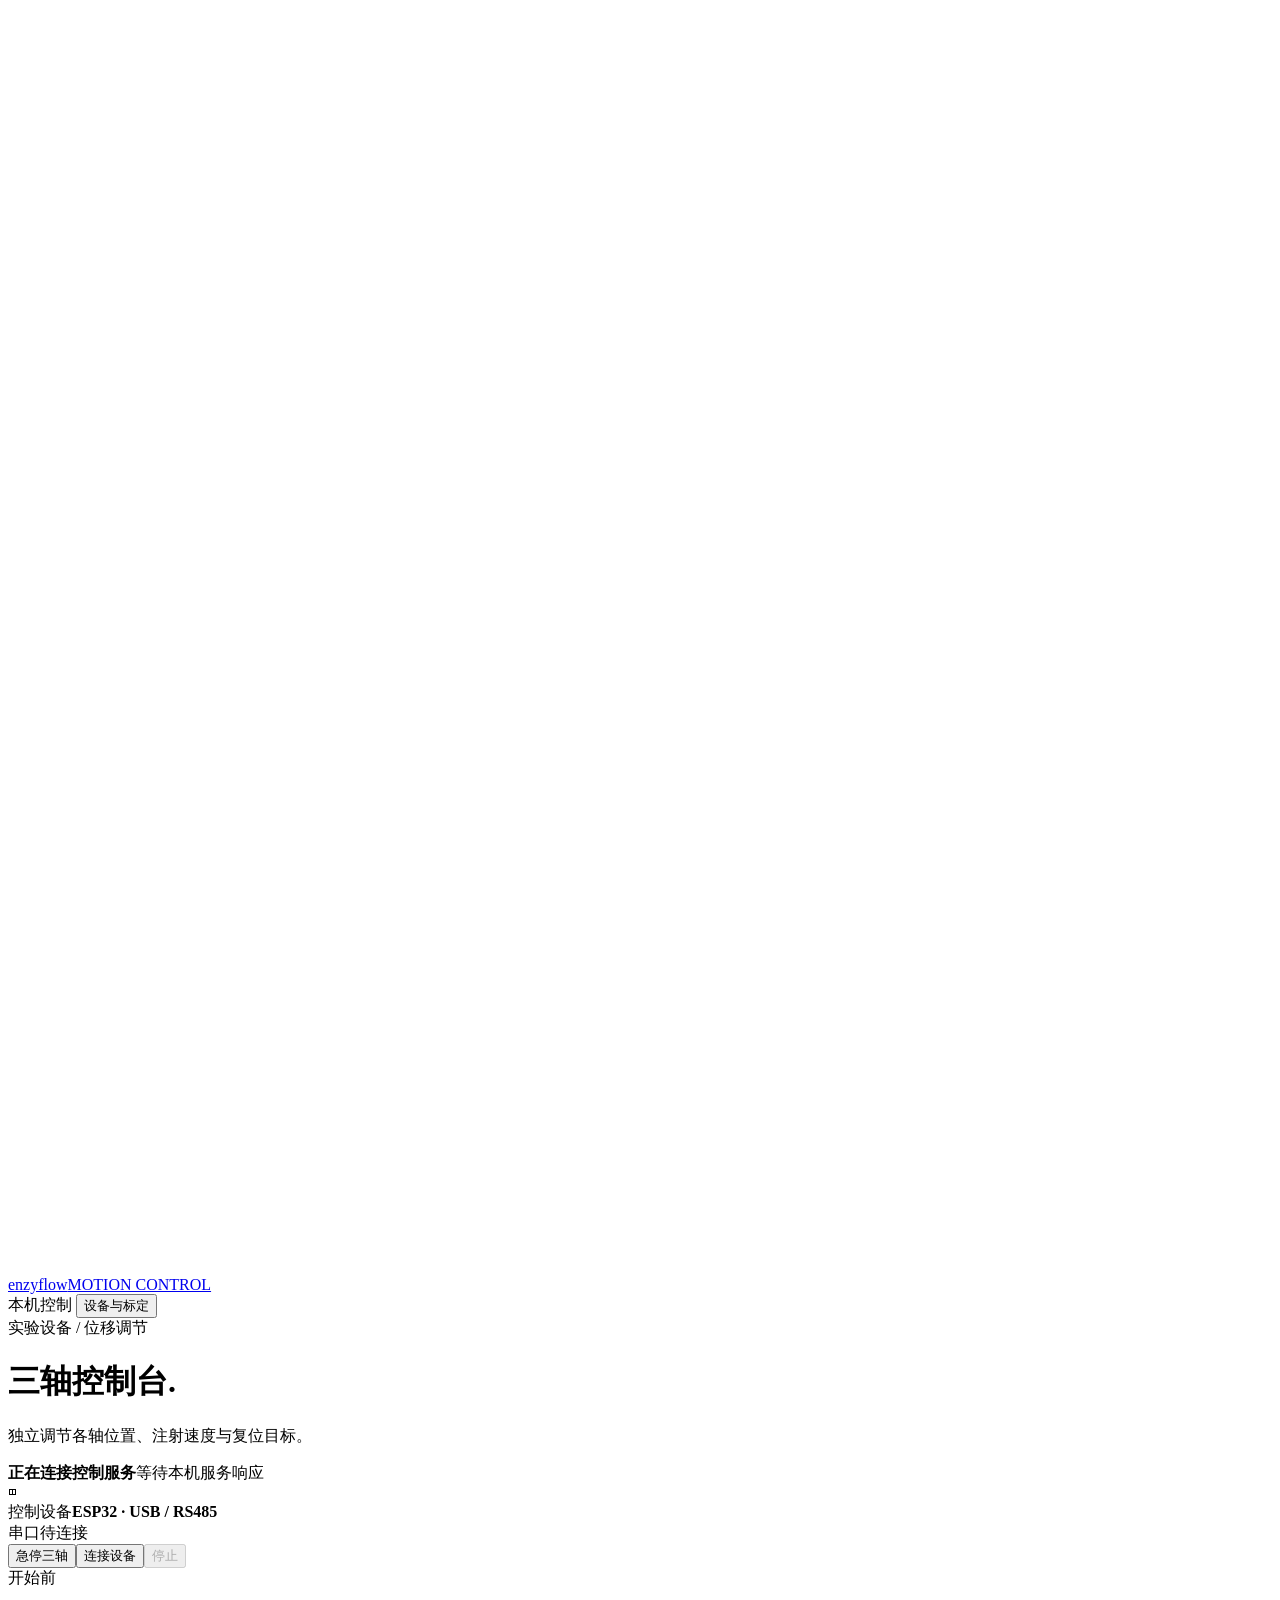
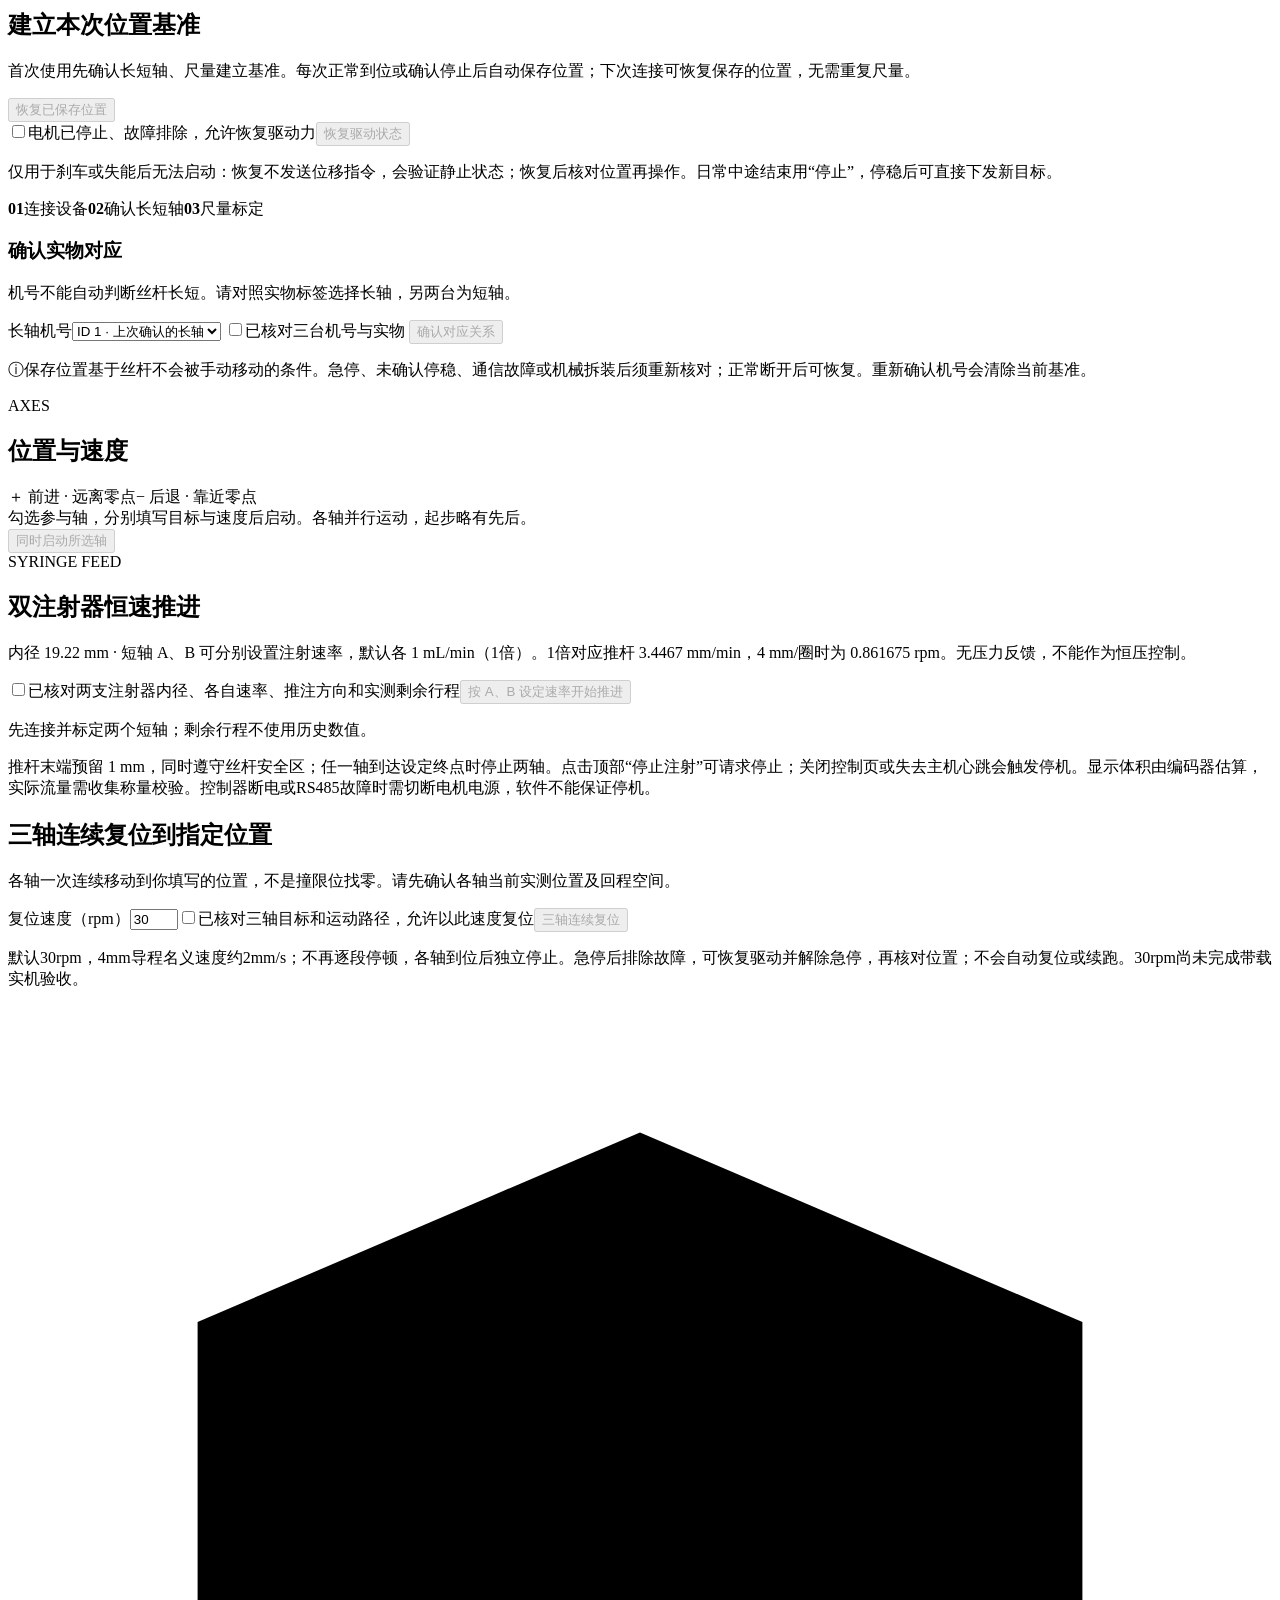
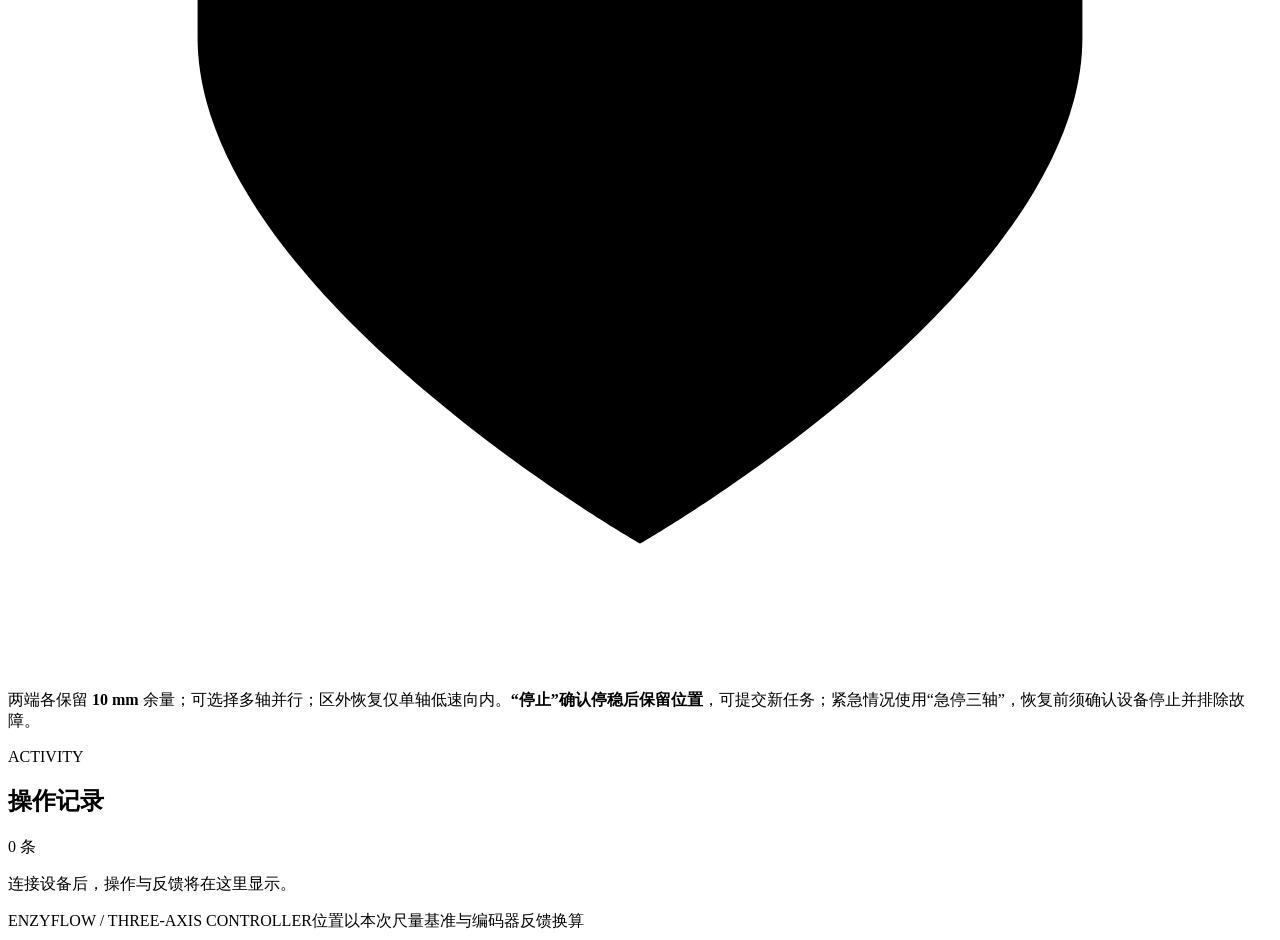
==== webcontrol/static/index.html @ cbd3336c "feat: decouple motor and spectrometer control services" ====
<!doctype html>
<html lang="zh-CN">
<head>
  <meta charset="utf-8">
  <meta name="viewport" content="width=device-width,initial-scale=1">
  <meta name="enzyflow-token" content="__ENZYFLOW_TOKEN__">
  <meta name="theme-color" content="#214e40">
  <title>Enzyflow · 三轴控制台</title>
  <link rel="stylesheet" href="/static/app.css">
</head>
<body>
  <header class="app-header">
    <a class="brand" href="/" aria-label="Enzyflow 控制台">
      <svg class="brand-mark" viewBox="0 0 36 36" aria-hidden="true"><path d="M8 8v20M18 8v20M28 8v20"/><path d="M4 14h8M14 23h8M24 11h8" class="brand-sliders"/></svg>
      <span>enzyflow<span class="brand-sub">MOTION CONTROL</span></span>
    </a>
    <div class="header-right">
      <span class="local-badge"><span class="local-dot"></span>本机控制</span>
      <span class="header-divider"></span>
      <button class="button button-quiet button-small" id="show-setup" type="button">设备与标定</button>
    </div>
  </header>

  <main class="workspace">
    <div class="page-heading">
      <div><div class="eyebrow">实验设备 / 位移调节</div><h1>三轴控制台<span class="heading-dot">.</span></h1><p class="page-description">独立调节各轴位置、注射速度与复位目标。</p></div>
      <div class="session-indicator"><span class="status-light" id="connection-light"></span><div><strong id="connection-title">正在连接控制服务</strong><span id="connection-detail">等待本机服务响应</span></div></div>
    </div>

    <div class="notice notice-error" id="error-banner" role="alert" hidden><span class="notice-symbol">!</span><div id="error-message"></div><button class="icon-button" id="dismiss-error" type="button" aria-label="关闭提示">×</button></div>

    <section class="control-bar" aria-label="设备操作">
      <div class="device-summary"><span class="device-icon" aria-hidden="true">◫</span><div><span class="field-label">控制设备</span><strong id="device-name">ESP32 · USB / RS485</strong></div><span class="port-label" id="port-name">串口待连接</span></div>
      <div class="device-actions"><button class="button button-danger" id="estop-button" type="button">急停三轴</button><button class="button button-primary" id="connect-button" type="button">连接设备</button><button class="button button-quiet" id="disconnect-button" type="button" hidden>断开连接</button><button class="button button-danger" id="stop-button" type="button" disabled><span class="stop-icon" aria-hidden="true"></span>停止</button></div>
    </section>

    <div class="notice notice-error" id="estop-banner" role="alert" hidden><div><strong>急停已锁定</strong><p id="estop-detail">等待停机确认</p><label class="checkbox-label"><input type="checkbox" id="estop-clear-confirm"><span>已确认设备停止、故障排除，允许恢复电机驱动力</span></label><button class="button button-outline" id="estop-clear" type="button" disabled>恢复驱动并解除急停</button></div></div>

    <div class="ownership-banner" id="ownership-banner" hidden><div><strong>当前页面为只读状态</strong><span id="ownership-description">另一页面正在控制设备。</span></div><button class="button button-outline button-small" id="claim-button" type="button">获取控制权</button></div>

    <section class="setup-panel" id="setup-panel" aria-labelledby="setup-title">
      <div class="section-heading"><div><span class="section-kicker">开始前</span><h2 id="setup-title">建立本次位置基准</h2></div><button class="icon-button" id="close-setup" type="button" aria-label="收起标定面板" hidden>−</button></div>
      <p class="setup-intro">首次使用先确认长短轴、尺量建立基准。每次正常到位或确认停止后自动保存位置；下次连接可恢复保存的位置，无需重复尺量。</p>
      <p id="saved-position-state" class="setup-footnote"></p><button id="restore-positions" class="button button-secondary" disabled>恢复已保存位置</button>
      <div class="mapping-form"><label class="checkbox-label"><input id="drive-restore-confirm" type="checkbox"><span>电机已停止、故障排除，允许恢复驱动力</span></label><button id="drive-restore" class="button button-secondary" disabled>恢复驱动状态</button></div><p class="setup-footnote">仅用于刹车或失能后无法启动：恢复不发送位移指令，会验证静止状态；恢复后核对位置再操作。日常中途结束用“停止”，停稳后可直接下发新目标。</p>
      <div class="setup-steps" aria-label="准备进度"><span id="step-connect"><b>01</b>连接设备</span><span id="step-configure"><b>02</b>确认长短轴</span><span id="step-anchor"><b>03</b>尺量标定</span></div>
      <div class="setup-body" id="setup-body">
        <div class="mapping-form">
          <div class="mapping-description"><h3>确认实物对应</h3><p>机号不能自动判断丝杆长短。请对照实物标签选择长轴，另两台为短轴。</p></div>
          <label class="input-label long-axis-select">长轴机号<select id="long-axis-id"><option value="1">ID 1 · 上次确认的长轴</option><option value="2">ID 2</option><option value="3">ID 3</option></select></label>
          <label class="checkbox-label"><input id="mapping-confirmed" type="checkbox"><span>已核对三台机号与实物</span></label>
          <button class="button button-primary button-small" id="configure-button" type="button" disabled>确认对应关系</button>
        </div>
        <div class="calibration-grid" id="calibration-grid"></div>
        <p class="setup-footnote"><span aria-hidden="true">ⓘ</span>保存位置基于丝杆不会被手动移动的条件。急停、未确认停稳、通信故障或机械拆装后须重新核对；正常断开后可恢复。重新确认机号会清除当前基准。</p>
      </div>
    </section>

    <section class="motion-section" aria-labelledby="axes-title">
      <div class="section-heading motion-heading"><div><span class="section-kicker">AXES</span><h2 id="axes-title">位置与速度</h2></div><div class="direction-note"><span>＋ 前进 · 远离零点</span><span>− 后退 · 靠近零点</span></div></div>
      <div class="axis-grid" id="axis-grid"></div>
      <div class="control-bar"><div>勾选参与轴，分别填写目标与速度后启动。各轴并行运动，起步略有先后。</div><button class="button button-primary" id="move-group" type="button" disabled>同时启动所选轴</button></div>
    </section>

    <section class="setup-panel" id="pump-panel" aria-labelledby="pump-title">
      <div class="section-heading"><div><span class="section-kicker">SYRINGE FEED</span><h2 id="pump-title">双注射器恒速推进</h2></div></div>
      <p class="setup-intro">内径 19.22 mm · 短轴 A、B 可分别设置注射速率，默认各 1 mL/min（1倍）。1倍对应推杆 3.4467 mm/min，4 mm/圈时为 0.861675 rpm。无压力反馈，不能作为恒压控制。</p>
      <div class="calibration-grid" id="pump-inputs"></div>
      <div class="mapping-form"><label class="checkbox-label"><input type="checkbox" id="pump-confirm"><span>已核对两支注射器内径、各自速率、推注方向和实测剩余行程</span></label><button class="button button-primary" id="pump-start" type="button" disabled>按 A、B 设定速率开始推进</button></div>
      <p class="setup-footnote" id="pump-hint">先连接并标定两个短轴；剩余行程不使用历史数值。</p>
      <p class="setup-footnote">推杆末端预留 1 mm，同时遵守丝杆安全区；任一轴到达设定终点时停止两轴。点击顶部“停止注射”可请求停止；关闭控制页或失去主机心跳会触发停机。显示体积由编码器估算，实际流量需收集称量校验。控制器断电或RS485故障时需切断电机电源，软件不能保证停机。</p>
    </section>

    <section class="setup-panel" aria-labelledby="reset-title"><div class="section-heading"><h2 id="reset-title">三轴连续复位到指定位置</h2></div><p class="setup-intro">各轴一次连续移动到你填写的位置，不是撞限位找零。请先确认各轴当前实测位置及回程空间。</p><div class="calibration-grid" id="reset-inputs"></div><div class="mapping-form"><label class="input-label">复位速度（rpm）<input id="reset-rpm" type="number" min="3" max="30" step="1" value="30"></label><label class="checkbox-label"><input id="reset-confirm" type="checkbox"><span>已核对三轴目标和运动路径，允许以此速度复位</span></label><button class="button button-primary" id="reset-start" type="button" disabled>三轴连续复位</button></div><p class="setup-footnote">默认30rpm，4mm导程名义速度约2mm/s；不再逐段停顿，各轴到位后独立停止。急停后排除故障，可恢复驱动并解除急停，再核对位置；不会自动复位或续跑。30rpm尚未完成带载实机验收。</p></section>

    <section class="job-panel" id="job-panel" aria-labelledby="job-title" hidden>
      <div class="job-top"><div><span class="section-kicker">当前任务</span><h2 id="job-title">等待运动</h2></div><span class="job-state" id="job-state"></span></div>
      <div class="job-route"><span id="job-start">—</span><span class="job-route-line" aria-hidden="true"></span><strong id="job-target">—</strong><span id="job-progress-label">0%</span></div>
      <div class="job-progress-track"><div id="job-progress-fill"></div></div><p class="job-detail" id="job-detail"></p>
    </section>

    <div class="safety-note"><svg viewBox="0 0 20 20" aria-hidden="true"><path d="M10 2 3 5v5c0 4 7 8 7 8s7-4 7-8V5z"/><path d="M10 6v5m0 3v.1"/></svg><p>两端各保留 <strong>10 mm</strong> 余量；可选择多轴并行；区外恢复仅单轴低速向内。<strong>“停止”确认停稳后保留位置</strong>，可提交新任务；紧急情况使用“急停三轴”，恢复前须确认设备停止并排除故障。</p></div>

    <section class="log-panel" aria-labelledby="log-title"><div class="section-heading"><div><span class="section-kicker">ACTIVITY</span><h2 id="log-title">操作记录</h2></div><span class="log-count" id="log-count">0 条</span></div><div class="log-list" id="log-list" aria-live="polite"><p class="empty-log">连接设备后，操作与反馈将在这里显示。</p></div></section>
    <footer class="page-footer"><span>ENZYFLOW / THREE-AXIS CONTROLLER</span><span id="footer-status">位置以本次尺量基准与编码器反馈换算</span></footer>
  </main>

  <div class="toast" id="toast" role="status" hidden></div>
  <script src="/static/app.js" defer></script>
</body>
</html>
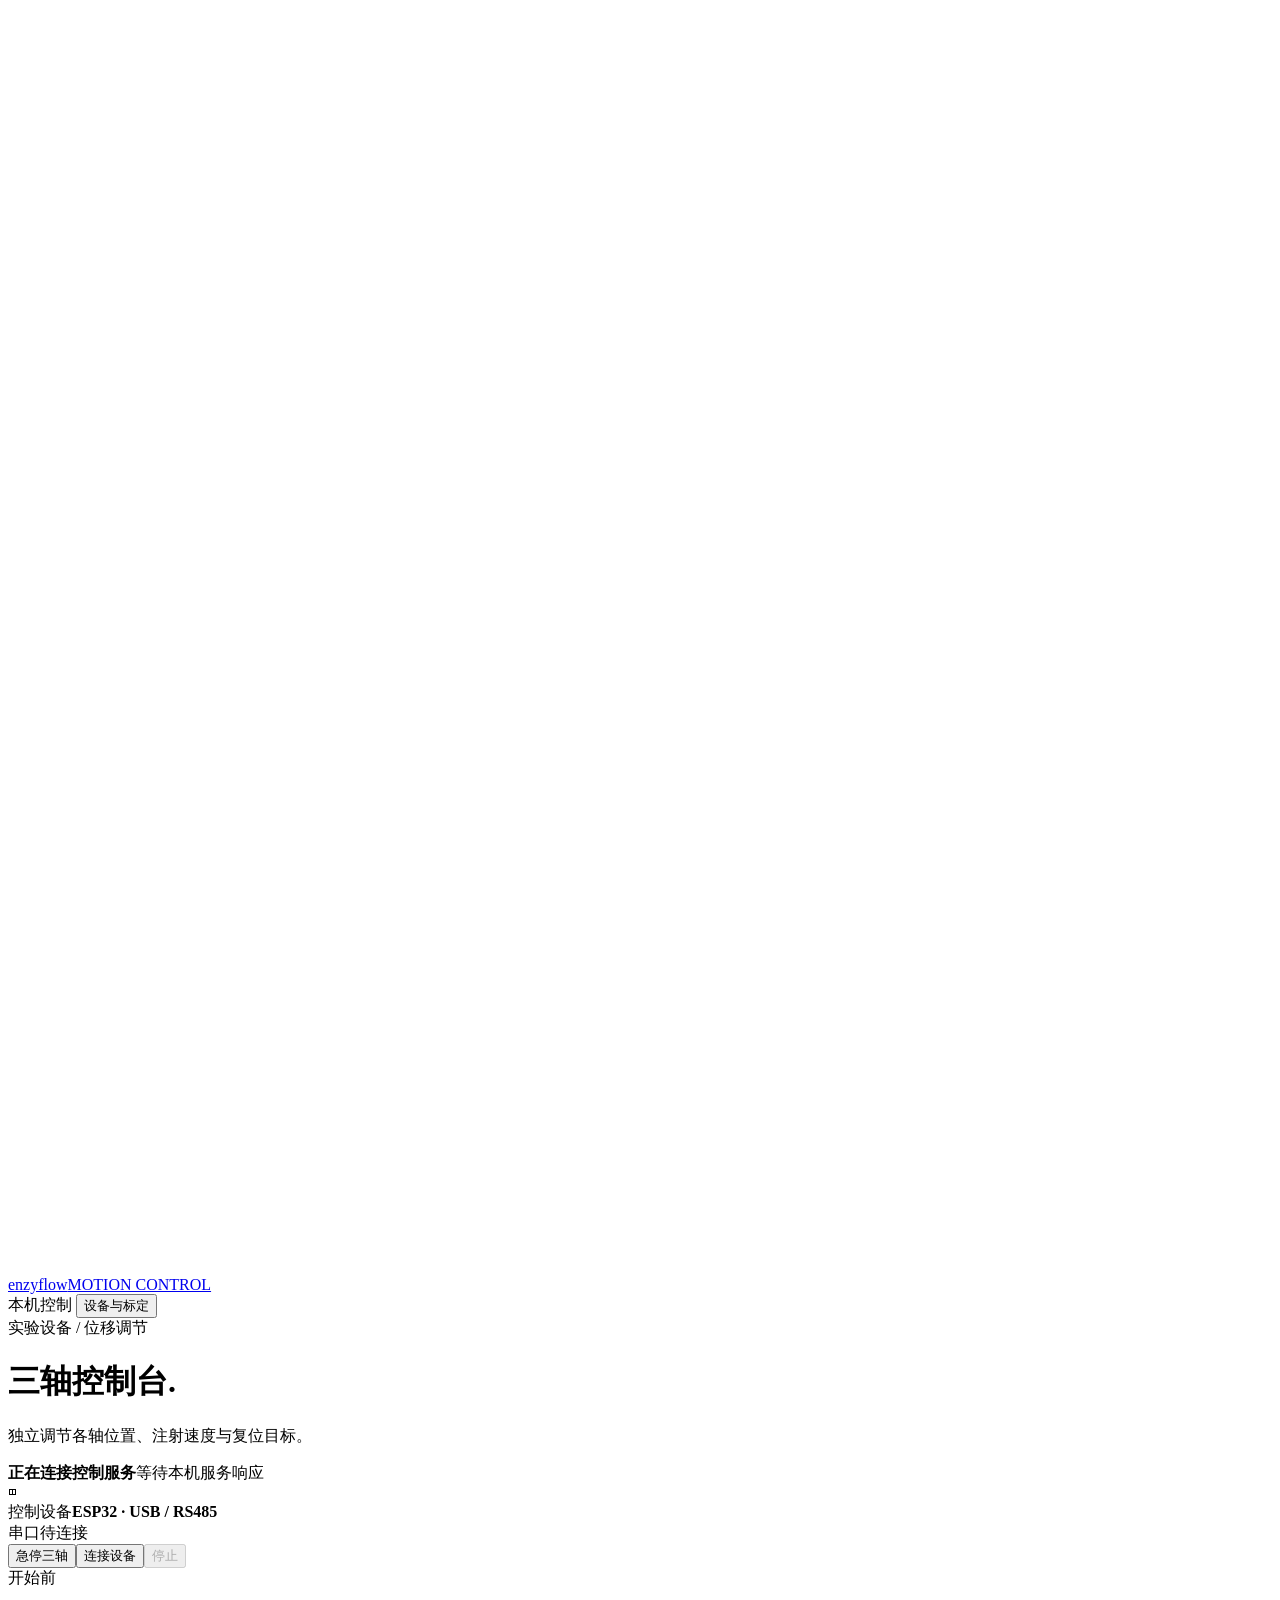
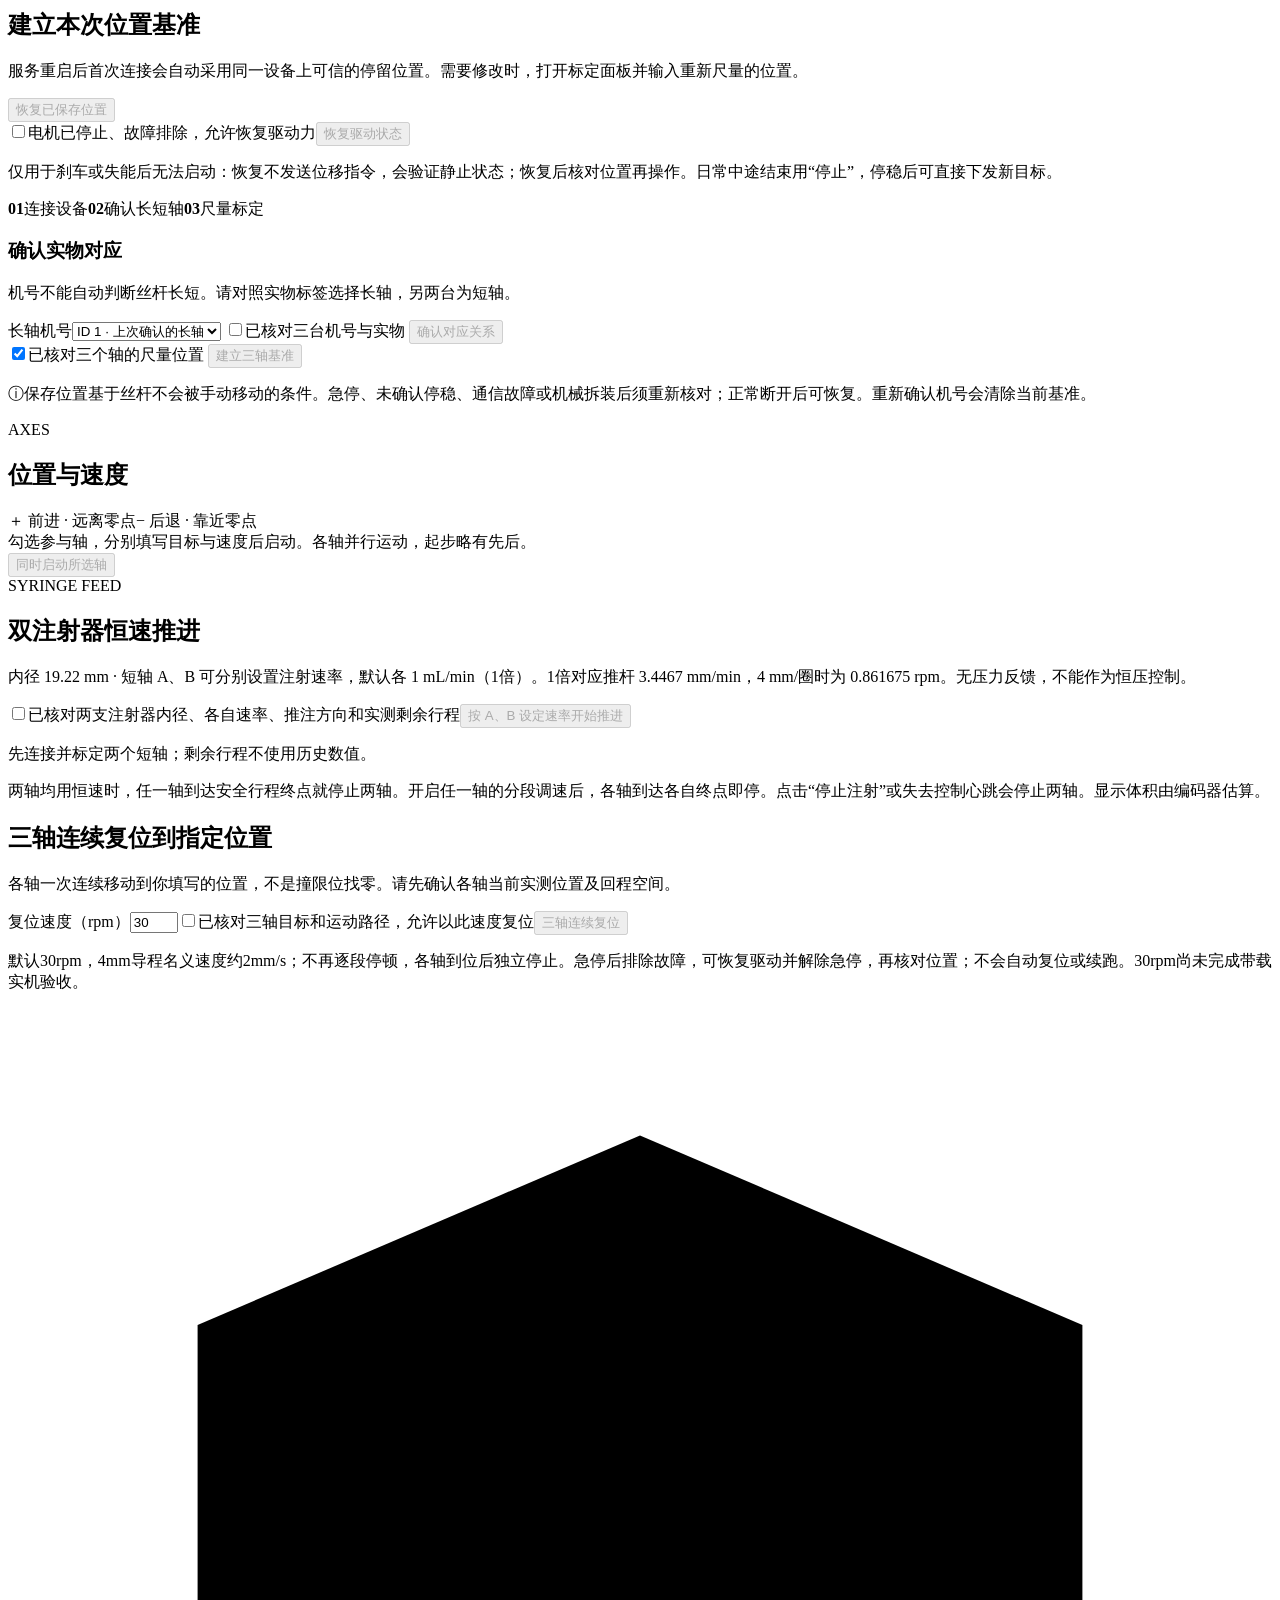
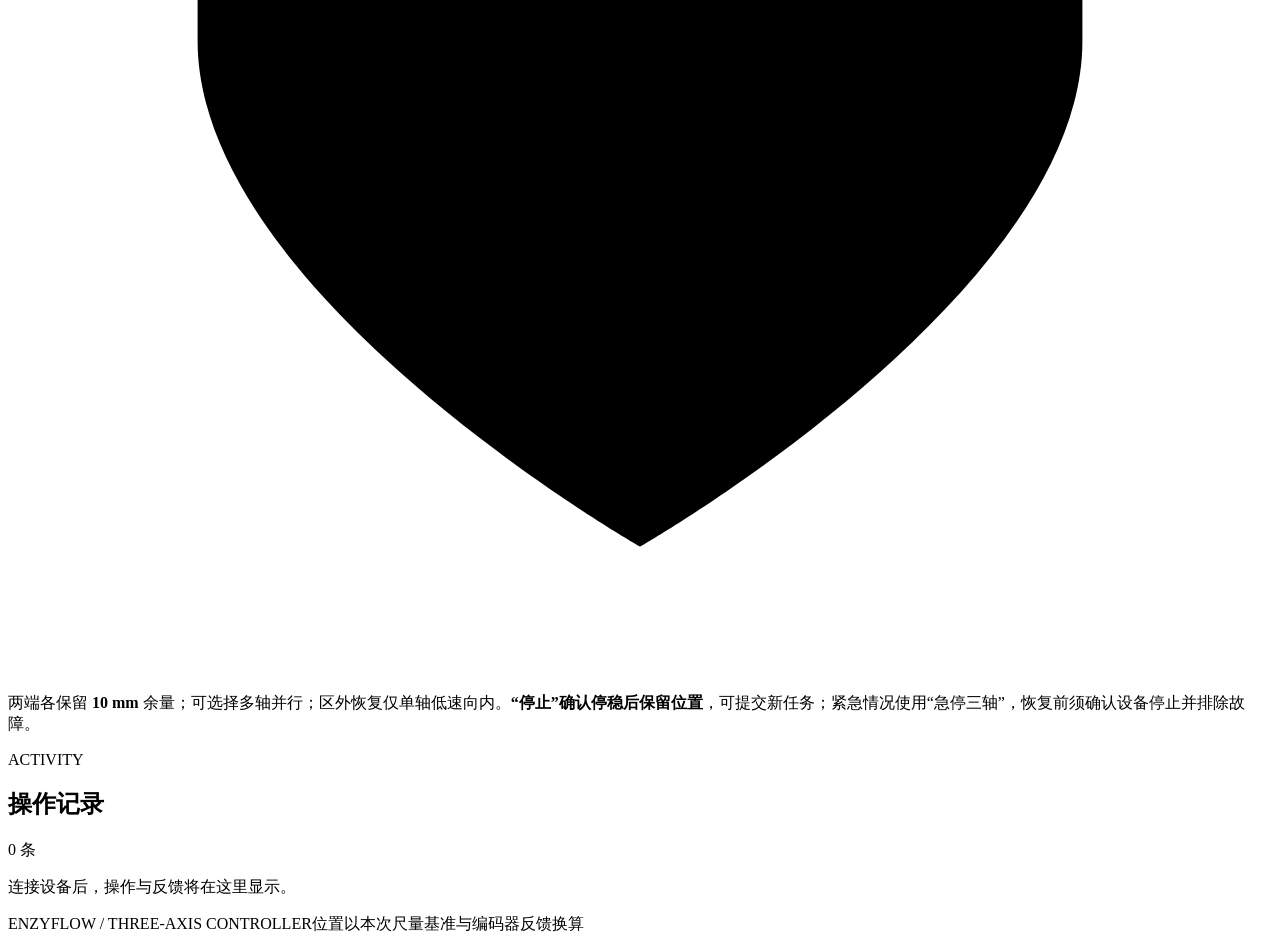
==== commit 71e832c3: "Improve Enzyflow calibration and syringe feed controls" ====
--- a/webcontrol/static/index.html
+++ b/webcontrol/static/index.html
@@ -40,7 +40,7 @@
 
     <section class="setup-panel" id="setup-panel" aria-labelledby="setup-title">
       <div class="section-heading"><div><span class="section-kicker">开始前</span><h2 id="setup-title">建立本次位置基准</h2></div><button class="icon-button" id="close-setup" type="button" aria-label="收起标定面板" hidden>−</button></div>
-      <p class="setup-intro">首次使用先确认长短轴、尺量建立基准。每次正常到位或确认停止后自动保存位置；下次连接可恢复保存的位置，无需重复尺量。</p>
+      <p class="setup-intro">服务重启后首次连接会自动采用同一设备上可信的停留位置。需要修改时，打开标定面板并输入重新尺量的位置。</p>
       <p id="saved-position-state" class="setup-footnote"></p><button id="restore-positions" class="button button-secondary" disabled>恢复已保存位置</button>
       <div class="mapping-form"><label class="checkbox-label"><input id="drive-restore-confirm" type="checkbox"><span>电机已停止、故障排除，允许恢复驱动力</span></label><button id="drive-restore" class="button button-secondary" disabled>恢复驱动状态</button></div><p class="setup-footnote">仅用于刹车或失能后无法启动：恢复不发送位移指令，会验证静止状态；恢复后核对位置再操作。日常中途结束用“停止”，停稳后可直接下发新目标。</p>
       <div class="setup-steps" aria-label="准备进度"><span id="step-connect"><b>01</b>连接设备</span><span id="step-configure"><b>02</b>确认长短轴</span><span id="step-anchor"><b>03</b>尺量标定</span></div>
@@ -52,6 +52,10 @@
           <button class="button button-primary button-small" id="configure-button" type="button" disabled>确认对应关系</button>
         </div>
         <div class="calibration-grid" id="calibration-grid"></div>
+        <div class="mapping-form">
+          <label class="checkbox-label"><input id="anchor-confirm" type="checkbox" checked><span>已核对三个轴的尺量位置</span></label>
+          <button class="button button-outline" id="anchor-all" type="button" disabled>建立三轴基准</button>
+        </div>
         <p class="setup-footnote"><span aria-hidden="true">ⓘ</span>保存位置基于丝杆不会被手动移动的条件。急停、未确认停稳、通信故障或机械拆装后须重新核对；正常断开后可恢复。重新确认机号会清除当前基准。</p>
       </div>
     </section>
@@ -68,7 +72,7 @@
       <div class="calibration-grid" id="pump-inputs"></div>
       <div class="mapping-form"><label class="checkbox-label"><input type="checkbox" id="pump-confirm"><span>已核对两支注射器内径、各自速率、推注方向和实测剩余行程</span></label><button class="button button-primary" id="pump-start" type="button" disabled>按 A、B 设定速率开始推进</button></div>
       <p class="setup-footnote" id="pump-hint">先连接并标定两个短轴；剩余行程不使用历史数值。</p>
-      <p class="setup-footnote">推杆末端预留 1 mm，同时遵守丝杆安全区；任一轴到达设定终点时停止两轴。点击顶部“停止注射”可请求停止；关闭控制页或失去主机心跳会触发停机。显示体积由编码器估算，实际流量需收集称量校验。控制器断电或RS485故障时需切断电机电源，软件不能保证停机。</p>
+      <p class="setup-footnote">两轴均用恒速时，任一轴到达安全行程终点就停止两轴。开启任一轴的分段调速后，各轴到达各自终点即停。点击“停止注射”或失去控制心跳会停止两轴。显示体积由编码器估算。</p>
     </section>
 
     <section class="setup-panel" aria-labelledby="reset-title"><div class="section-heading"><h2 id="reset-title">三轴连续复位到指定位置</h2></div><p class="setup-intro">各轴一次连续移动到你填写的位置，不是撞限位找零。请先确认各轴当前实测位置及回程空间。</p><div class="calibration-grid" id="reset-inputs"></div><div class="mapping-form"><label class="input-label">复位速度（rpm）<input id="reset-rpm" type="number" min="3" max="30" step="1" value="30"></label><label class="checkbox-label"><input id="reset-confirm" type="checkbox"><span>已核对三轴目标和运动路径，允许以此速度复位</span></label><button class="button button-primary" id="reset-start" type="button" disabled>三轴连续复位</button></div><p class="setup-footnote">默认30rpm，4mm导程名义速度约2mm/s；不再逐段停顿，各轴到位后独立停止。急停后排除故障，可恢复驱动并解除急停，再核对位置；不会自动复位或续跑。30rpm尚未完成带载实机验收。</p></section>
